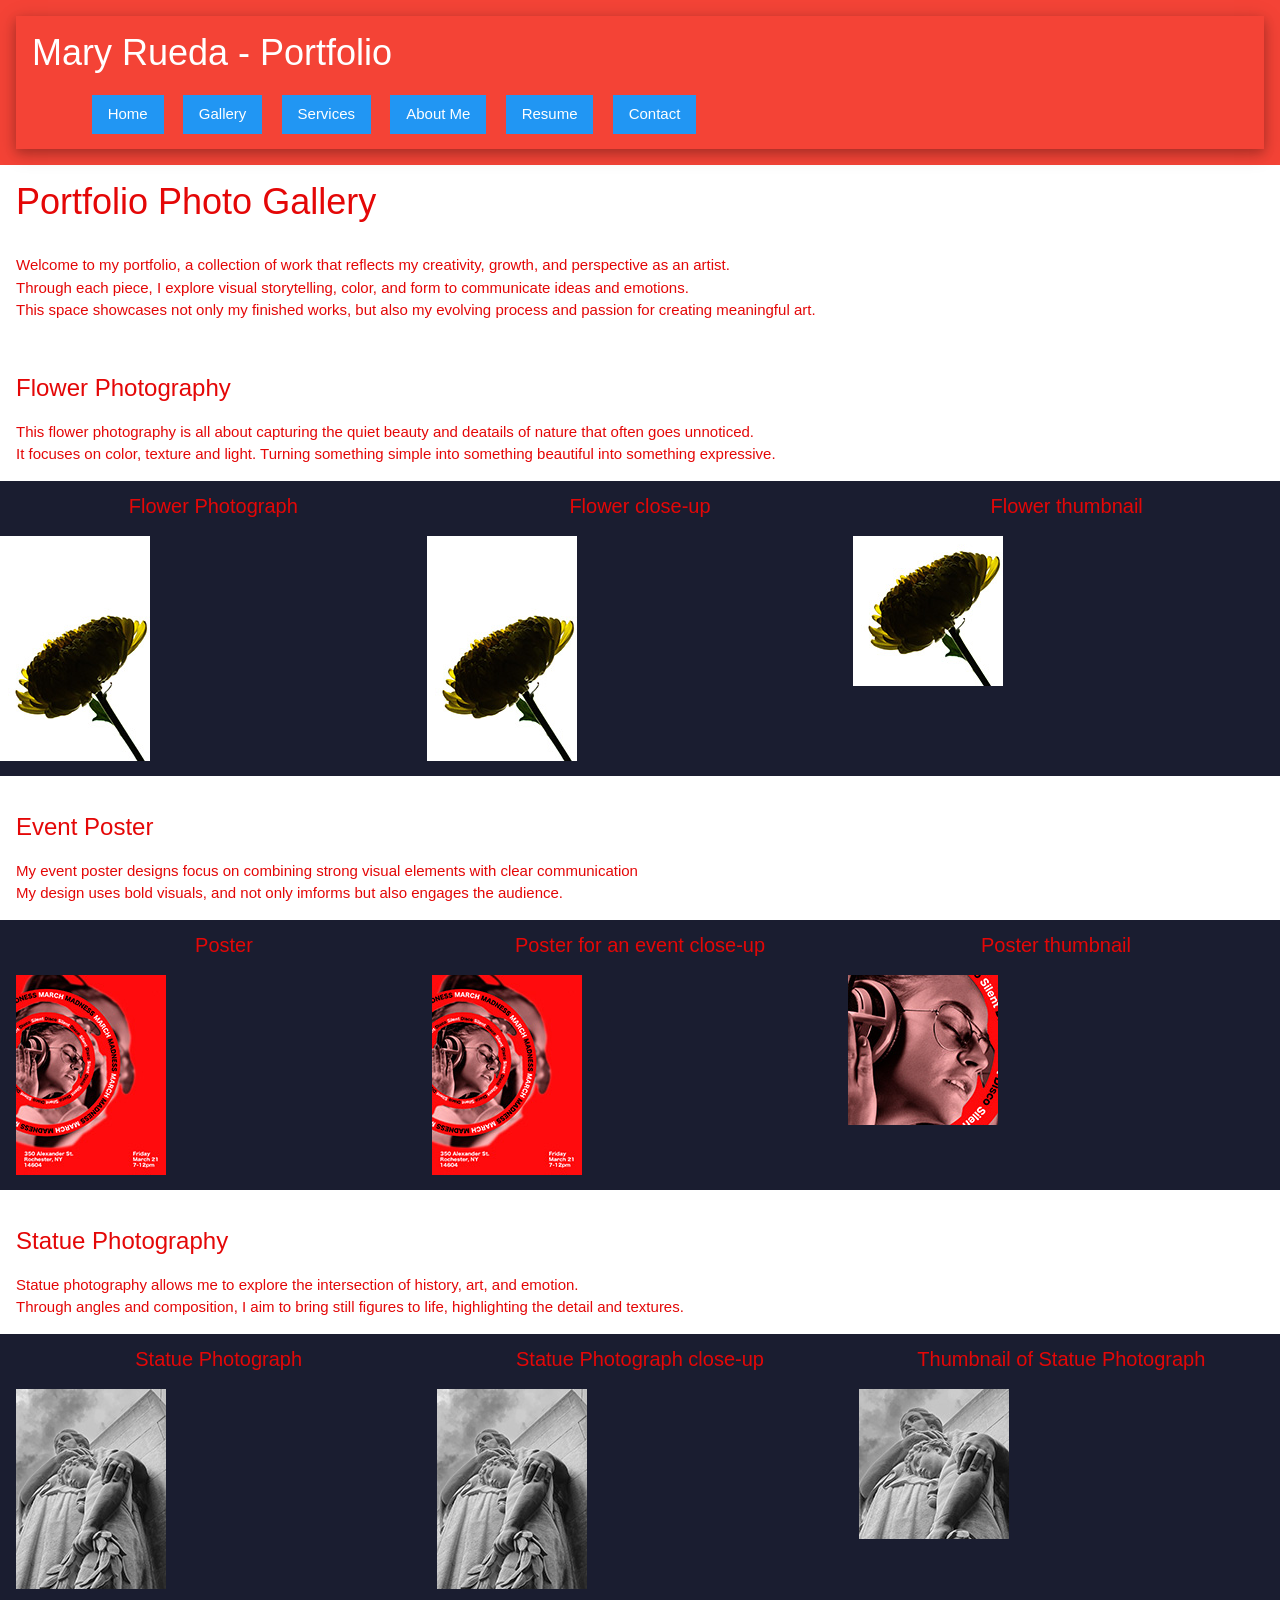
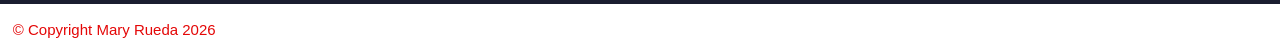
==== index.html @ 5c124eb9 "Add files via upload" ====
<!DOCTYPE html>
<html lang="en">
    <head>
        <title>W3.CSS</title>
        <meta name="viewport" content="width=device-width, initial-scale=1">
        <link rel="stylesheet" href="https://www.w3schools.com/w3css/4/w3.css">
        <link rel="stylesheet" href="css/my-styles.css">
    </head>
    <body>
        <div>
            <header class="w3-container w3-red"> 
                <div class="w3-panel w3-blue- w3-card-4"   <!--w3-container adds 16 pixels of padding 
                around each element; w3-green makes the background green -->
                <h1>Mary Rueda - Portfolio</h1>
        
                <nav>
                    <ul>
                        <li><a input class="w3-button w3-blue" type="button" value="Input Button" href="index.html">Home</a></li>
                        <li><a input class="w3-button w3-blue" type="button" value="Input Button"href="gallery.html">Gallery</a></li>
                        <li><a input class="w3-button w3-blue" type="button" value="Input Button" href="services.html">Services</a></li>
                        <li><a input class="w3-button w3-blue" type="button" value="Input Button" href="about.html">About Me</a></li>
                        <li><a input class="w3-button w3-blue" type="button" value="Input Button" href="resume.html">Resume</a></li>
                        <li><a input class="w3-button w3-blue" type="button" value="Input Button" href="contact.html">Contact</a></li>
                    </ul>
                </nav>
            </header>

            <div class="w3-container">
                <h1>Portfolio Photo Gallery</h1>
            </div>
            
            <section class="w3-container ">
        
                <p> Welcome to my portfolio, a collection of work that reflects my creativity, growth, and perspective 
                    as an artist. <br>  Through each piece, I explore visual storytelling, color, and form to communicate ideas
                and emotions. <br> This space showcases not only my finished works, but also my evolving process and passion for 
                creating meaningful art.    </p>
            </section>
                
            <section class="w3-container"> <!-- w3-container adds 16 pixels of padding around each element -->
                <br>
                <h3>Flower Photography </h3>
                <p> This flower photography is all about capturing the quiet beauty and deatails 
                    of nature that often goes unnoticed. <br> It focuses on color, texture and light. Turning something simple into something beautiful  
                        into something expressive. </p>
              
            </section>
        
            <section class="w3-row row-color-1"> <!-- In this row, we  have the w3-row class only, which defines 
                a padding-less container. Without the w3-container property, you don't get padding 
                between the elements. -->
                
                <article class="w3-color blue w3-col s12 m4 l4">
                    <h4>Flower Photograph</h4>
                    <p><img src="assets/flower_photograph_300dpi.jpg" alt="Photo of a flower"></p>
                </article>
                <article class="w3-col s12 m4 l4">
                    <h4><a title="flower">Flower close-up</a></h4>
                    <p><a href="assets/flower_photograph_72dpi.jpg"><img src="assets/flower_photograph_72dpi.jpg" alt="Photo of a flower"></a></p>
                </article>
                <article class="w3-col s12 m4 l4">
                    <h4>Flower thumbnail</h4>
                    <p><img src="assets/flower_photograph_thumbnail.jpg" alt="Photo of a flower"></p>
                </article>
            </section>
        
            <section class="w3-container"> 
                <br> 
                <h3>Event Poster</h3>
                <p> My event poster designs focus on combining strong visual elements with clear communication <br>
                    My design uses bold visuals, and  not only imforms but also engages the audience. <br> 
            </section>

            <section class="w3-container w3-row row-color-1"> <!-- While the w3-row class defines a padding-less 
                container, when you also have w3-container, it adds 16-pixel padding around the 
                entire row, but not between the contained elements -->
                <article class="w3-col s12 m4 l4">
                    <h4>Poster</h4>
                    <p><img src="assets/poster_for_event_300dpi.jpg" alt="Photo of poster for an event"></p>
                </article>
                <article class="w3-col s12 m4 l4">
                    <h4><a title="mantis">Poster for an event close-up</a></h4>
                    <p><a href="assets/poster_for_event_72dpi.jpg"><img src="assets/poster_for_event_72dpi.jpg" alt="Photo of poster for an event"></a></p>
                </article>
                <article class="w3-col s12 m4 l4">
                    <h4>Poster thumbnail</h4>
                    <p><img src="assets/poster_for_event_thumbnail.jpg" alt="Photo of poster for an event"></p>
                </article>
            </section>
    
            <section class="w3-container">
                <br>
                <h3>Statue Photography</h3>
                <p> Statue photography allows me to explore the intersection of history, art, and emotion. <br> 
                Through angles and composition, I aim to bring still figures to life, highlighting the detail and textures. </p>
                
            </section>

            <section class="w3-row-padding row-color-1"> <!-- The w3-row-padding class adds 8 pixels of padding around each element.  -->
                
                <article class="w3-col s12 m4 l4">
                    <h4>Statue Photograph</h4>
                    <p><img src="assets/Statue_photograph_300dpi.jpg" alt="Photo of statue"></p>
                </article>
                <article class="w3-col s12 m4 l4">
                    <h4><a title="photography"> Statue Photograph close-up</a></h4>
                    <p><a href="assets/statue_photography_72dpi.jpg"><img src="assets/statue_photography_72dpi.jpg" alt="Photo of statue"></a></p>
                </article>
                <article class="w3-col s12 m4 l4">
                    <h4>Thumbnail of Statue Photograph</h4>
                    <p><img src="assets/statue_photography_thumbnail.jpg" alt="Photo of statue"></p>
                </article>
            </section>
            <footer>
                <p>&copy; Copyright Mary Rueda 2026</p>
            </footer>
        </div>
	</body>
</html>
---- css/my-styles.css ----
* {
        font-family: inter, sans-serif;
        color: #e40707;
        box-sizing: border-box; }
        
        header h1 {
        color: white; }

        article h4 {
        text-align: center;}

        section h3 {
            font-weight: 400;
            text-align: left; 
            font font-family: inter;sans-serif;
            font-style: bold;
        }

        article img {
        max-width: 100%;
        height:auto;}

        nav, #feature, footer {
        margin: 1%; }

        nav li {
        display: inline;
		padding: 0.5em;
        color: white;}

        .row-color-1 {
            background-color:rgb(26, 29, 48);
        }

        /* -- CONTACT FORM STYLES -- */
        
        #fcf-form {
    display:block;
}


.fcf-body {
    margin: 0;
    font-family: -apple-system, Arial, sans-serif;
    font-size: 1rem;
    font-weight: 400;
    line-height: 1.5;
    color: #212529;
    text-align: left;
    background-color: #fff;
    padding: 30px;
    padding-bottom: 10px;
    border: 1px solid #ced4da;
    border-radius: 0.25rem;
    max-width: 100%;
}


.fcf-form-group {
    margin-bottom: 1rem;
}


.fcf-input-group {
    position: relative;
    display: -ms-flexbox;
    display: flex;
    -ms-flex-wrap: wrap;
    flex-wrap: wrap;
    -ms-flex-align: stretch;
    align-items: stretch;
    width: 100%;
}


.fcf-form-control {
    display: block;
    width: 100%;
    height: calc(1.5em + 0.75rem + 2px);
    padding: 0.375rem 0.75rem;
    font-size: 1rem;
    font-weight: 400;
    line-height: 1.5;
    color: #495057;
    background-color: #fff;
    background-clip: padding-box;
    border: 1px solid #ced4da;
    outline: none;
    border-radius: 0.25rem;
    transition: border-color 0.15s ease-in-out, box-shadow 0.15s ease-in-out;
}


.fcf-form-control:focus {
    border: 1px solid #313131;
}


select.fcf-form-control[size], select.fcf-form-control[multiple] {
    height: auto;
}


textarea.fcf-form-control {
    font-family: -apple-system, Arial, sans-serif;
    height: auto;
}


label.fcf-label {
    display: inline-block;
    margin-bottom: 0.5rem;
}


.fcf-credit {
    padding-top: 10px;
    font-size: 0.9rem;
    color: #545b62;
}


.fcf-credit a {
    color: #545b62;
    text-decoration: underline;
}


.fcf-credit a:hover {
    color: #0056b3;
    text-decoration: underline;
}


.fcf-btn {
    display: inline-block;
    font-weight: 400;
    color: #212529;
    text-align: center;
    vertical-align: middle;
    cursor: pointer;
    -webkit-user-select: none;
    -moz-user-select: none;
    -ms-user-select: none;
    user-select: none;
    background-color: transparent;
    border: 1px solid transparent;
    padding: 0.375rem 0.75rem;
    font-size: 1rem;
    line-height: 1.5;
    border-radius: 0.25rem;
    transition: color 0.15s ease-in-out, background-color 0.15s ease-in-out, border-color 0.15s ease-in-out, box-shadow 0.15s ease-in-out;
}


@media (prefers-reduced-motion: reduce) {
    .fcf-btn {
        transition: none;
    }
}


.fcf-btn:hover {
    color: #212529;
    text-decoration: none;
}


.fcf-btn:focus, .fcf-btn.focus {
    outline: 0;
    box-shadow: 0 0 0 0.2rem rgba(0, 123, 255, 0.25);
}


.fcf-btn-primary {
    color: #fff;
    background-color: #007bff;
    border-color: #007bff;
}


.fcf-btn-primary:hover {
    color: #fff;
    background-color: #0069d9;
    border-color: #0062cc;
}


.fcf-btn-primary:focus, .fcf-btn-primary.focus {
    color: #fff;
    background-color: #0069d9;
    border-color: #0062cc;
    box-shadow: 0 0 0 0.2rem rgba(38, 143, 255, 0.5);
}


.fcf-btn-lg, .fcf-btn-group-lg>.fcf-btn {
    padding: 0.5rem 1rem;
    font-size: 1.25rem;
    line-height: 1.5;
    border-radius: 0.3rem;
}


.fcf-btn-block {
    display: block;
    width: 100%;
}


.fcf-btn-block+.fcf-btn-block {
    margin-top: 0.5rem;
}


input[type="submit"].fcf-btn-block, input[type="reset"].fcf-btn-block, input[type="button"].fcf-btn-block {
    width: 100%;
}
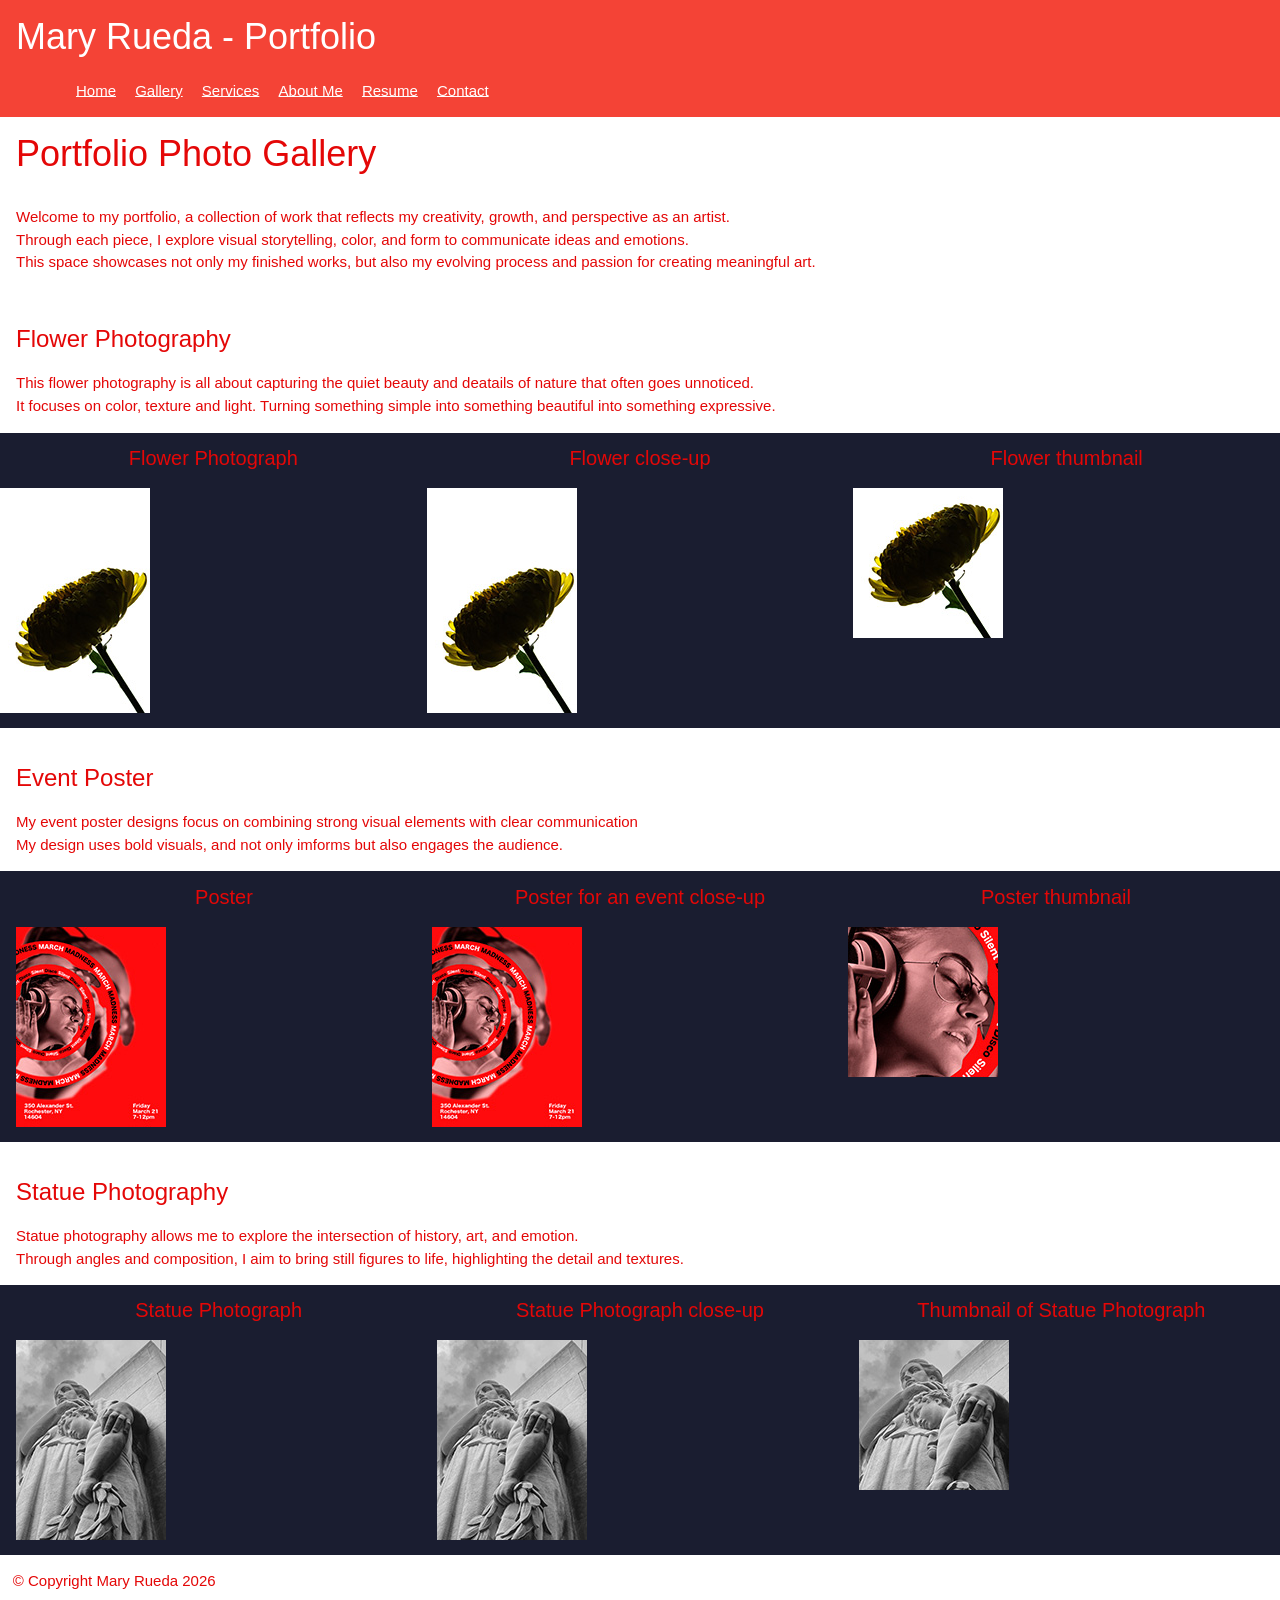
==== commit b0b1f8d2: "Refactor header and navigation structure in index.html" ====
--- a/index.html
+++ b/index.html
@@ -8,19 +8,17 @@
     </head>
     <body>
         <div>
-            <header class="w3-container w3-red"> 
-                <div class="w3-panel w3-blue- w3-card-4"   <!--w3-container adds 16 pixels of padding 
-                around each element; w3-green makes the background green -->
-                <h1>Mary Rueda - Portfolio</h1>
-        
+            <header class="w3-container w3-red">   
+
+                <h1>  Mary Rueda - Portfolio</h1>
                 <nav>
                     <ul>
-                        <li><a input class="w3-button w3-blue" type="button" value="Input Button" href="index.html">Home</a></li>
-                        <li><a input class="w3-button w3-blue" type="button" value="Input Button"href="gallery.html">Gallery</a></li>
-                        <li><a input class="w3-button w3-blue" type="button" value="Input Button" href="services.html">Services</a></li>
-                        <li><a input class="w3-button w3-blue" type="button" value="Input Button" href="about.html">About Me</a></li>
-                        <li><a input class="w3-button w3-blue" type="button" value="Input Button" href="resume.html">Resume</a></li>
-                        <li><a input class="w3-button w3-blue" type="button" value="Input Button" href="contact.html">Contact</a></li>
+                        <li><a href="index.html">Home</a></li>
+                        <li><a href="gallery.html">Gallery</a></li>
+                        <li><a href="services.html">Services</a></li>
+                        <li><a href="about.html">About Me</a></li>
+                        <li><a href="resume.html">Resume</a></li>
+                        <li><a href="contact.html">Contact</a></li>
                     </ul>
                 </nav>
             </header>
@@ -37,7 +35,7 @@
                 creating meaningful art.    </p>
             </section>
                 
-            <section class="w3-container"> <!-- w3-container adds 16 pixels of padding around each element -->
+            <section class="w3-container"> 
                 <br>
                 <h3>Flower Photography </h3>
                 <p> This flower photography is all about capturing the quiet beauty and deatails 
@@ -46,9 +44,7 @@
               
             </section>
         
-            <section class="w3-row row-color-1"> <!-- In this row, we  have the w3-row class only, which defines 
-                a padding-less container. Without the w3-container property, you don't get padding 
-                between the elements. -->
+            <section class="w3-row row-color-1"> 
                 
                 <article class="w3-color blue w3-col s12 m4 l4">
                     <h4>Flower Photograph</h4>
@@ -71,9 +67,7 @@
                     My design uses bold visuals, and  not only imforms but also engages the audience. <br> 
             </section>
 
-            <section class="w3-container w3-row row-color-1"> <!-- While the w3-row class defines a padding-less 
-                container, when you also have w3-container, it adds 16-pixel padding around the 
-                entire row, but not between the contained elements -->
+            <section class="w3-container w3-row row-color-1"> 
                 <article class="w3-col s12 m4 l4">
                     <h4>Poster</h4>
                     <p><img src="assets/poster_for_event_300dpi.jpg" alt="Photo of poster for an event"></p>
@@ -96,7 +90,7 @@
                 
             </section>
 
-            <section class="w3-row-padding row-color-1"> <!-- The w3-row-padding class adds 8 pixels of padding around each element.  -->
+            <section class="w3-row-padding row-color-1"> 
                 
                 <article class="w3-col s12 m4 l4">
                     <h4>Statue Photograph</h4>
@@ -117,3 +111,4 @@
         </div>
 	</body>
 </html>
+
